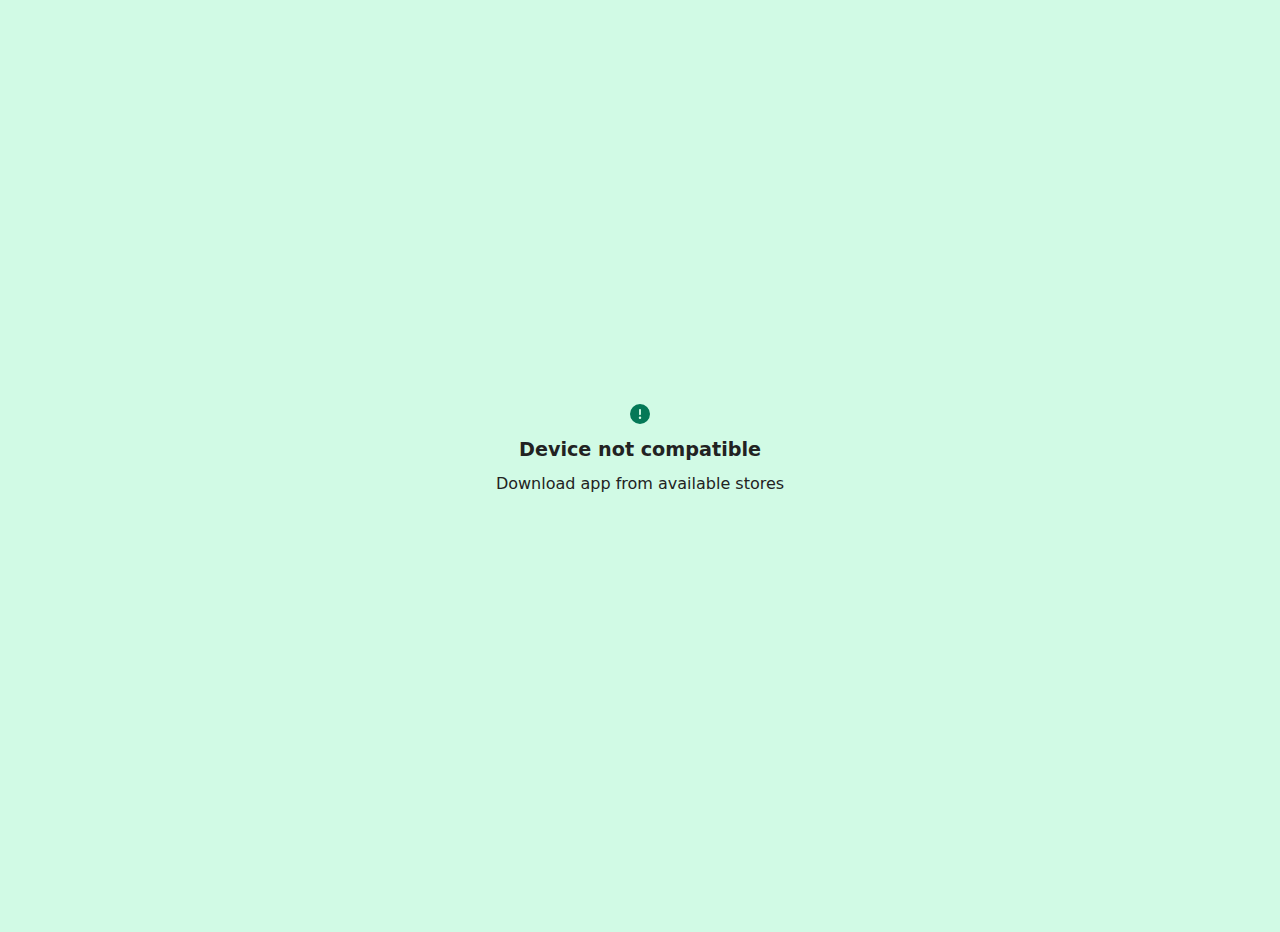
==== index.html @ 1fc28c61 "landing created" ====
<!DOCTYPE html>
<html lang="en">
<head>
    <meta charset="UTF-8">
    <meta name="viewport" content="width=device-width, initial-scale=1.0">
    <link rel="icon" type="image/x-icon" href="favicon.ico">
    <title>Redirecting</title>
    <link rel="stylesheet"  href="styles.css">
</head>
<body>
    <div class="wrapper">
        <div class="content" id="redirectingMsg">
            <h2>Redirecting...</h2>
            <span class="loader"></span>
        </div>
        <div id="errorMsg" class="hidden">
            <svg class="alert-icon" xmlns="http://www.w3.org/2000/svg" viewBox="0 0 512 512"><!--!Font Awesome Free 6.5.2 by @fontawesome - https://fontawesome.com License - https://fontawesome.com/license/free Copyright 2024 Fonticons, Inc.--><path d="M256 512A256 256 0 1 0 256 0a256 256 0 1 0 0 512zm0-384c13.3 0 24 10.7 24 24V264c0 13.3-10.7 24-24 24s-24-10.7-24-24V152c0-13.3 10.7-24 24-24zM224 352a32 32 0 1 1 64 0 32 32 0 1 1 -64 0z"/></svg>
            <h2>Device not compatible</h2>
            <p>Download app from available stores</p>
            <div class="badges">
                <a class="hidden" href="" id="androidBadge">
                    <svg width="120" height="36" viewBox="0 0 120 36" fill="none" xmlns="http://www.w3.org/2000/svg">
                        <rect x="0.5" y="0.5" width="119" height="35" rx="4.5" fill="black"/>
                        <rect x="0.5" y="0.5" width="119" height="35" rx="4.5" stroke="#A6A6A6"/>
                        <path d="M95.053 27H96.7117V15.7486H95.053V27ZM109.993 19.8018L108.091 24.6797H108.034L106.061 19.8018H104.274L107.234 26.6193L105.546 30.4119H107.276L111.837 19.8018H109.993ZM100.585 25.7221C100.043 25.7221 99.285 25.4468 99.285 24.7666C99.285 23.8981 100.229 23.5652 101.043 23.5652C101.772 23.5652 102.116 23.7242 102.559 23.9414C102.43 24.9838 101.544 25.7221 100.585 25.7221V25.7221ZM100.786 19.5556C99.5854 19.5556 98.3419 20.0914 97.8272 21.2783L99.2992 21.9006C99.6139 21.2783 100.2 21.0758 100.815 21.0758C101.673 21.0758 102.545 21.5965 102.559 22.5232V22.6389C102.258 22.4652 101.615 22.2047 100.829 22.2047C99.2414 22.2047 97.6263 23.0874 97.6263 24.7377C97.6263 26.2431 98.9276 27.213 100.385 27.213C101.5 27.213 102.116 26.7064 102.501 26.1127H102.559V26.9817H104.161V22.6677C104.161 20.6701 102.687 19.5556 100.786 19.5556V19.5556ZM90.5357 21.1714H88.1765V17.3148H90.5357C91.7757 17.3148 92.4797 18.3541 92.4797 19.2431C92.4797 20.115 91.7757 21.1714 90.5357 21.1714V21.1714ZM90.493 15.7486H86.5186V27H88.1765V22.7373H90.493C92.3312 22.7373 94.1383 21.3901 94.1383 19.2431C94.1383 17.0965 92.3312 15.7486 90.493 15.7486ZM68.8206 25.7242C67.6748 25.7242 66.7157 24.7524 66.7157 23.419C66.7157 22.0701 67.6748 21.0846 68.8206 21.0846C69.9519 21.0846 70.8397 22.0701 70.8397 23.419C70.8397 24.7524 69.9519 25.7242 68.8206 25.7242V25.7242ZM70.7252 20.4318H70.6678C70.2957 19.9824 69.5793 19.5764 68.6776 19.5764C66.7869 19.5764 65.0543 21.2586 65.0543 23.419C65.0543 25.5646 66.7869 27.232 68.6776 27.232C69.5793 27.232 70.2957 26.8259 70.6678 26.3623H70.7252V26.9128C70.7252 28.3778 69.9519 29.1603 68.7061 29.1603C67.6897 29.1603 67.0596 28.421 66.8015 27.7977L65.3554 28.4066C65.7703 29.4212 66.8727 30.6685 68.7061 30.6685C70.654 30.6685 72.3008 29.5084 72.3008 26.6808V19.8085H70.7252V20.4318ZM73.4467 27H75.1071V15.7486H73.4467V27ZM77.5561 23.2882C77.5133 21.8092 78.688 21.0554 79.5325 21.0554C80.1915 21.0554 80.7494 21.389 80.9363 21.8672L77.5561 23.2882ZM82.7113 22.012C82.3964 21.157 81.437 19.5764 79.4751 19.5764C77.5272 19.5764 75.9092 21.1279 75.9092 23.4042C75.9092 25.5502 77.5133 27.232 79.6609 27.232C81.3935 27.232 82.3964 26.1594 82.8119 25.5357L81.523 24.6656C81.0933 25.3037 80.5064 25.7242 79.6609 25.7242C78.8165 25.7242 78.2148 25.3326 77.8286 24.5641L82.8831 22.4473L82.7113 22.012ZM42.4377 20.7509V22.3748H46.2755C46.1609 23.2882 45.8602 23.9551 45.4019 24.4192C44.8432 24.9844 43.9696 25.6081 42.4377 25.6081C40.0748 25.6081 38.2276 23.6798 38.2276 21.2874C38.2276 18.895 40.0748 16.9664 42.4377 16.9664C43.7123 16.9664 44.6429 17.474 45.3303 18.1265L46.462 16.9808C45.5022 16.053 44.2279 15.3426 42.4377 15.3426C39.2008 15.3426 36.48 18.0105 36.48 21.2874C36.48 24.5641 39.2008 27.232 42.4377 27.232C44.1845 27.232 45.5022 26.652 46.5332 25.5646C47.5929 24.4916 47.9224 22.9837 47.9224 21.7656C47.9224 21.389 47.8935 21.041 47.8363 20.7509H42.4377ZM52.2856 25.7242C51.1397 25.7242 50.1516 24.7672 50.1516 23.4042C50.1516 22.0268 51.1397 21.0846 52.2856 21.0846C53.431 21.0846 54.4192 22.0268 54.4192 23.4042C54.4192 24.7672 53.431 25.7242 52.2856 25.7242V25.7242ZM52.2856 19.5764C50.1942 19.5764 48.4904 21.1858 48.4904 23.4042C48.4904 25.6081 50.1942 27.232 52.2856 27.232C54.3762 27.232 56.0804 25.6081 56.0804 23.4042C56.0804 21.1858 54.3762 19.5764 52.2856 19.5764ZM60.5637 25.7242C59.4186 25.7242 58.4301 24.7672 58.4301 23.4042C58.4301 22.0268 59.4186 21.0846 60.5637 21.0846C61.7095 21.0846 62.6973 22.0268 62.6973 23.4042C62.6973 24.7672 61.7095 25.7242 60.5637 25.7242ZM60.5637 19.5764C58.4731 19.5764 56.7693 21.1858 56.7693 23.4042C56.7693 25.6081 58.4731 27.232 60.5637 27.232C62.655 27.232 64.3589 25.6081 64.3589 23.4042C64.3589 21.1858 62.655 19.5764 60.5637 19.5764Z" fill="white"/>
                        <path d="M39.5352 11.9109C38.7383 11.9109 38.0528 11.627 37.5002 11.0675C36.9472 10.5077 36.6672 9.80669 36.6672 8.99157C36.6672 8.17645 36.9474 7.4767 37.5002 6.91559C38.0528 6.35602 38.7383 6.07219 39.5352 6.07219C39.9412 6.07219 40.3202 6.1432 40.6823 6.29104C41.0445 6.4389 41.3409 6.64417 41.5743 6.91278L41.6293 6.97624L41.0076 7.60553L40.9455 7.52819C40.7907 7.33564 40.5939 7.18605 40.3444 7.07731C40.0959 6.96885 39.8237 6.91876 39.5352 6.91876C38.9739 6.91876 38.5082 7.11176 38.1193 7.50411C38.1192 7.5042 38.119 7.50419 38.1189 7.50429C37.7388 7.90456 37.5477 8.39189 37.5477 8.99157C37.5477 9.59172 37.7391 10.0792 38.1196 10.4796C38.5085 10.8717 38.9742 11.0658 39.5352 11.0658C40.0491 11.0658 40.474 10.9206 40.8081 10.633H40.8083C41.1194 10.3654 41.306 10.0038 41.372 9.54282H39.4463V8.71314H42.2043L42.2161 8.78907C42.2387 8.93492 42.2547 9.07571 42.2547 9.21095C42.2547 9.98511 42.0216 10.617 41.5642 11.082C41.048 11.6361 40.369 11.9109 39.5352 11.9109L39.5352 11.9109ZM63.4835 11.9109C62.6854 11.9109 62.0079 11.6269 61.4623 11.0675C61.4623 11.0675 61.4622 11.0675 61.4621 11.0674C61.4621 11.0673 61.462 11.0673 61.462 11.0672C60.9157 10.5139 60.6446 9.81271 60.6446 8.99156C60.6446 8.17041 60.9157 7.46925 61.462 6.91594C61.462 6.91588 61.462 6.91585 61.4621 6.91576L61.4623 6.91558C62.0079 6.35614 62.6854 6.07218 63.4835 6.07218C64.2801 6.07218 64.9578 6.35621 65.5033 6.92401C66.0498 7.47724 66.321 8.17707 66.321 8.99155C66.321 9.8127 66.0499 10.5139 65.5036 11.0672L65.5035 11.0674C64.9576 11.6271 64.2736 11.9109 63.4835 11.9109L63.4835 11.9109ZM43.0439 11.79V6.19313H43.1328H46.3453V7.03969H43.9092V8.57673H46.1064V9.40641H43.9092V10.9449H46.3453V11.79H43.0439ZM48.3658 11.79V7.03969H46.8713V6.19313H50.7255V7.03969H50.6366H49.2311V11.79H48.3658ZM53.1887 11.79V6.19313H54.054V6.28313V11.79H53.1887ZM56.2321 11.79V7.03969H54.7377V6.19313H58.5918V7.03969H58.5029H57.0974V11.79H56.2321ZM67.0891 11.79V6.19313H68.0647L70.5479 10.2182L70.5266 9.45405V6.19313H71.3918V11.79H70.5356L67.933 7.56159L67.9543 8.32518V8.32641V11.79H67.0891ZM63.4835 11.0658C64.0448 11.0658 64.503 10.8719 64.8766 10.4803L64.8771 10.4795L64.8776 10.479C65.2565 10.0953 65.4419 9.60141 65.4419 8.99154C65.4419 8.38316 65.2564 7.88758 64.8776 7.50408L64.8771 7.50354L64.8766 7.503C64.5031 7.11138 64.0449 6.9187 63.4835 6.9187C62.9211 6.9187 62.463 7.11105 62.0825 7.50265L62.0821 7.50301C61.7103 7.89582 61.5252 8.38333 61.5252 8.99152C61.5252 9.6012 61.7102 10.0872 62.0821 10.48L62.0825 10.4804C62.4631 10.8721 62.9212 11.0657 63.4835 11.0657V11.0658Z" fill="white"/>
                        <path d="M18.4129 17.4809L8.94936 27.6509C8.94972 27.653 8.95043 27.6548 8.95079 27.6569C9.24101 28.7611 10.2372 29.5743 11.4195 29.5743C11.8921 29.5743 12.3359 29.4449 12.7164 29.2178L12.7466 29.1999L23.3991 22.9762L18.4129 17.4809" fill="#EA4335"/>
                        <path d="M27.9872 15.7491L27.9782 15.7428L23.3792 13.0435L18.198 17.7116L23.3973 22.9752L27.972 20.3026C28.774 19.8642 29.3184 19.0081 29.3184 18.0209C29.3184 17.0408 28.7813 16.189 27.9872 15.7491" fill="#FBBC04"/>
                        <path d="M8.94901 8.34871C8.89212 8.56111 8.86222 8.78359 8.86222 9.01462V26.9855C8.86222 27.2161 8.89177 27.4393 8.94937 27.6509L18.7386 17.7411L8.94901 8.34871Z" fill="#4285F4"/>
                        <path d="M18.4827 17.9999L23.381 13.0418L12.7407 6.7956C12.3539 6.56106 11.9025 6.4257 11.4195 6.4257C10.2372 6.4257 9.23968 7.24029 8.94937 8.34594C8.94901 8.34702 8.94901 8.34774 8.94901 8.34873L18.4827 17.9999Z" fill="#34A853"/>
                    </svg>                    
                </a>
                <a class="hidden" href="" id="iosBadge">
                    <svg width="120" height="40" viewBox="0 0 120 40" fill="none" xmlns="http://www.w3.org/2000/svg">
                        <rect x="0.5" y="0.5" width="119" height="39" rx="6.5" fill="#0C0D10"/>
                        <rect x="0.5" y="0.5" width="119" height="39" rx="6.5" stroke="#A6A6A6"/>
                        <path d="M81.5259 19.2009V21.4919H80.0898V22.9944H81.5259V28.0994C81.5259 29.8425 82.3145 30.5398 84.2983 30.5398C84.647 30.5398 84.979 30.4983 85.2695 30.4485V28.9626C85.0205 28.9875 84.8628 29.0041 84.5889 29.0041C83.7007 29.0041 83.3106 28.5891 83.3106 27.6428V22.9944H85.2695V21.4919H83.3106V19.2009H81.5259Z" fill="white"/>
                        <path d="M90.3234 30.6643C92.963 30.6643 94.5817 28.8962 94.5817 25.9661C94.5817 23.0525 92.9547 21.2761 90.3234 21.2761C87.6837 21.2761 86.0568 23.0525 86.0568 25.9661C86.0568 28.8962 87.6754 30.6643 90.3234 30.6643ZM90.3234 29.0789C88.7711 29.0789 87.8996 27.9416 87.8996 25.9661C87.8996 24.0071 88.7711 22.8616 90.3234 22.8616C91.8673 22.8616 92.7472 24.0071 92.7472 25.9661C92.7472 27.9333 91.8673 29.0789 90.3234 29.0789Z" fill="white"/>
                        <path d="M95.9666 30.49H97.7513V25.1526C97.7513 23.8826 98.7058 23.0276 100.059 23.0276C100.374 23.0276 100.906 23.0857 101.055 23.1355V21.3757C100.864 21.3259 100.524 21.301 100.258 21.301C99.0794 21.301 98.075 21.9485 97.8177 22.8367H97.6848V21.4504H95.9666V30.49Z" fill="white"/>
                        <path d="M105.486 22.7952C106.806 22.7952 107.669 23.7165 107.711 25.136H103.145C103.245 23.7248 104.166 22.7952 105.486 22.7952ZM107.703 28.0496C107.371 28.7551 106.632 29.1453 105.553 29.1453C104.125 29.1453 103.204 28.1409 103.145 26.5554V26.4558H109.529V25.8332C109.529 22.9944 108.01 21.2761 105.495 21.2761C102.946 21.2761 101.328 23.1106 101.328 25.9993C101.328 28.8879 102.913 30.6643 105.503 30.6643C107.57 30.6643 109.014 29.6682 109.421 28.0496H107.703Z" fill="white"/>
                        <path d="M69.8223 27.1518C69.96 29.3715 71.8097 30.7911 74.5628 30.7911C77.5052 30.7911 79.3464 29.3027 79.3464 26.9281C79.3464 25.0612 78.2968 24.0287 75.7501 23.4351L74.3822 23.0996C72.7647 22.721 72.1108 22.2134 72.1108 21.3272C72.1108 20.2088 73.126 19.4775 74.6489 19.4775C76.0943 19.4775 77.0923 20.1916 77.2729 21.3358H79.1485C79.0367 19.2452 77.1955 17.774 74.6747 17.774C71.9646 17.774 70.1578 19.2452 70.1578 21.4563C70.1578 23.2802 71.1817 24.3643 73.4272 24.8891L75.0274 25.2763C76.6707 25.6634 77.3934 26.2312 77.3934 27.1776C77.3934 28.2789 76.2577 29.079 74.7091 29.079C73.0486 29.079 71.8957 28.3305 71.7323 27.1518H69.8223Z" fill="white"/>
                        <path d="M51.335 21.301C50.1064 21.301 49.0439 21.9153 48.4961 22.9446H48.3633V21.4504H46.645V33.4949H48.4297V29.1204H48.5708C49.0439 30.0749 50.0649 30.6394 51.3516 30.6394C53.6343 30.6394 55.0869 28.8381 55.0869 25.9661C55.0869 23.094 53.6343 21.301 51.335 21.301ZM50.8286 29.0373C49.3345 29.0373 48.3965 27.8586 48.3965 25.9744C48.3965 24.0818 49.3345 22.9031 50.8369 22.9031C52.3477 22.9031 53.2524 24.0569 53.2524 25.9661C53.2524 27.8835 52.3477 29.0373 50.8286 29.0373Z" fill="white"/>
                        <path d="M61.3318 21.301C60.1032 21.301 59.0407 21.9153 58.4929 22.9446H58.3601V21.4504H56.6418V33.4949H58.4265V29.1204H58.5676C59.0407 30.0749 60.0617 30.6394 61.3484 30.6394C63.6311 30.6394 65.0837 28.8381 65.0837 25.9661C65.0837 23.094 63.6311 21.301 61.3318 21.301ZM60.8254 29.0373C59.3313 29.0373 58.3933 27.8586 58.3933 25.9744C58.3933 24.0818 59.3313 22.9031 60.8337 22.9031C62.3445 22.9031 63.2492 24.0569 63.2492 25.9661C63.2492 27.8835 62.3445 29.0373 60.8254 29.0373Z" fill="white"/>
                        <path d="M43.443 30.49H45.4907L41.0082 18.0751H38.9348L34.4523 30.49H36.4312L37.5754 27.1948H42.3074L43.443 30.49ZM39.8726 20.3292H40.0188L41.817 25.5774H38.0658L39.8726 20.3292Z" fill="white"/>
                        <path d="M35.6511 8.71094V14.7H37.8135C39.5981 14.7 40.6316 13.6001 40.6316 11.6868C40.6316 9.80249 39.5898 8.71094 37.8135 8.71094H35.6511ZM36.5808 9.55762H37.7097C38.9507 9.55762 39.6853 10.3462 39.6853 11.6992C39.6853 13.073 38.9631 13.8533 37.7097 13.8533H36.5808V9.55762Z" fill="white"/>
                        <path d="M43.7967 14.7871C45.1165 14.7871 45.9258 13.9031 45.9258 12.438C45.9258 10.9812 45.1124 10.093 43.7967 10.093C42.4769 10.093 41.6634 10.9812 41.6634 12.438C41.6634 13.9031 42.4727 14.7871 43.7967 14.7871ZM43.7967 13.9944C43.0206 13.9944 42.5848 13.4258 42.5848 12.438C42.5848 11.4585 43.0206 10.8857 43.7967 10.8857C44.5687 10.8857 45.0086 11.4585 45.0086 12.438C45.0086 13.4216 44.5687 13.9944 43.7967 13.9944Z" fill="white"/>
                        <path d="M52.818 10.1802H51.9256L51.1205 13.6292H51.0499L50.1202 10.1802H49.2652L48.3355 13.6292H48.2691L47.4598 10.1802H46.555L47.8001 14.7H48.7174L49.6471 11.3713H49.7176L50.6515 14.7H51.577L52.818 10.1802Z" fill="white"/>
                        <path d="M53.8456 14.7H54.7379V12.0562C54.7379 11.3506 55.1571 10.9106 55.817 10.9106C56.477 10.9106 56.7924 11.2717 56.7924 11.998V14.7H57.6847V11.7739C57.6847 10.699 57.1286 10.093 56.12 10.093C55.4394 10.093 54.9911 10.396 54.7711 10.8982H54.7047V10.1802H53.8456V14.7Z" fill="white"/>
                        <path d="M59.09 14.7H59.9824V8.41626H59.09V14.7Z" fill="white"/>
                        <path d="M63.3384 14.7871C64.6582 14.7871 65.4675 13.9031 65.4675 12.438C65.4675 10.9812 64.6541 10.093 63.3384 10.093C62.0186 10.093 61.2051 10.9812 61.2051 12.438C61.2051 13.9031 62.0144 14.7871 63.3384 14.7871ZM63.3384 13.9944C62.5623 13.9944 62.1265 13.4258 62.1265 12.438C62.1265 11.4585 62.5623 10.8857 63.3384 10.8857C64.1104 10.8857 64.5503 11.4585 64.5503 12.438C64.5503 13.4216 64.1104 13.9944 63.3384 13.9944Z" fill="white"/>
                        <path d="M68.1263 14.0234C67.6407 14.0234 67.2879 13.7869 67.2879 13.3801C67.2879 12.9817 67.5701 12.77 68.1927 12.7285L69.2967 12.658V13.0356C69.2967 13.5959 68.7986 14.0234 68.1263 14.0234ZM67.898 14.7747C68.4915 14.7747 68.9854 14.5173 69.2552 14.0649H69.3257V14.7H70.1849V11.6121C70.1849 10.6575 69.5457 10.093 68.4126 10.093C67.3875 10.093 66.657 10.5911 66.5657 11.3672H67.429C67.5286 11.0476 67.8731 10.865 68.3711 10.865C68.9812 10.865 69.2967 11.1348 69.2967 11.6121V12.0022L68.0723 12.0728C66.9974 12.1392 66.3914 12.6082 66.3914 13.4216C66.3914 14.2476 67.0264 14.7747 67.898 14.7747Z" fill="white"/>
                        <path d="M73.213 14.7747C73.8355 14.7747 74.3626 14.48 74.6324 13.9861H74.703V14.7H75.558V8.41626H74.6656V10.8982H74.5992C74.3543 10.4001 73.8314 10.1055 73.213 10.1055C72.0716 10.1055 71.337 11.0103 71.337 12.438C71.337 13.8699 72.0633 14.7747 73.213 14.7747ZM73.4662 10.9065C74.2132 10.9065 74.6822 11.5 74.6822 12.4421C74.6822 13.3884 74.2174 13.9736 73.4662 13.9736C72.7108 13.9736 72.2584 13.3967 72.2584 12.438C72.2584 11.4875 72.7149 10.9065 73.4662 10.9065Z" fill="white"/>
                        <path d="M81.3444 14.7871C82.6643 14.7871 83.4736 13.9031 83.4736 12.438C83.4736 10.9812 82.6601 10.093 81.3444 10.093C80.0246 10.093 79.2111 10.9812 79.2111 12.438C79.2111 13.9031 80.0205 14.7871 81.3444 14.7871ZM81.3444 13.9944C80.5683 13.9944 80.1325 13.4258 80.1325 12.438C80.1325 11.4585 80.5683 10.8857 81.3444 10.8857C82.1164 10.8857 82.5563 11.4585 82.5563 12.438C82.5563 13.4216 82.1164 13.9944 81.3444 13.9944Z" fill="white"/>
                        <path d="M84.6548 14.7H85.5471V12.0562C85.5471 11.3506 85.9663 10.9106 86.6262 10.9106C87.2861 10.9106 87.6016 11.2717 87.6016 11.998V14.7H88.4939V11.7739C88.4939 10.699 87.9377 10.093 86.9292 10.093C86.2485 10.093 85.8003 10.396 85.5803 10.8982H85.5139V10.1802H84.6548V14.7Z" fill="white"/>
                        <path d="M92.6036 9.05542V10.2009H91.8856V10.9521H92.6036V13.5046C92.6036 14.3762 92.9979 14.7249 93.9898 14.7249C94.1642 14.7249 94.3302 14.7041 94.4754 14.6792V13.9363C94.3509 13.9487 94.2721 13.957 94.1351 13.957C93.691 13.957 93.4959 13.7495 93.4959 13.2764V10.9521H94.4754V10.2009H93.4959V9.05542H92.6036Z" fill="white"/>
                        <path d="M95.6732 14.7H96.5656V12.0603C96.5656 11.3755 96.9723 10.9148 97.7028 10.9148C98.3336 10.9148 98.6698 11.28 98.6698 12.0022V14.7H99.5622V11.7822C99.5622 10.7073 98.9687 10.0972 98.0058 10.0972C97.3251 10.0972 96.8478 10.4001 96.6278 10.9065H96.5573V8.41626H95.6732V14.7Z" fill="white"/>
                        <path d="M102.781 10.8525C103.441 10.8525 103.873 11.3132 103.894 12.0229H101.611C101.661 11.3174 102.121 10.8525 102.781 10.8525ZM103.889 13.4797C103.723 13.8325 103.354 14.0276 102.814 14.0276C102.101 14.0276 101.64 13.5254 101.611 12.7327V12.6829H104.802V12.3716C104.802 10.9521 104.043 10.093 102.785 10.093C101.511 10.093 100.702 11.0103 100.702 12.4546C100.702 13.8989 101.495 14.7871 102.789 14.7871C103.823 14.7871 104.545 14.2891 104.748 13.4797H103.889Z" fill="white"/>
                        <path d="M24.769 20.3008C24.7907 18.6198 25.6934 17.0292 27.1256 16.1488C26.2221 14.8584 24.7088 14.0403 23.1344 13.9911C21.4552 13.8148 19.8272 14.9959 18.9715 14.9959C18.0992 14.9959 16.7817 14.0086 15.363 14.0378C13.5137 14.0975 11.7898 15.1489 10.8901 16.7656C8.95607 20.1141 10.3987 25.0351 12.2513 27.7417C13.1782 29.0671 14.2615 30.5475 15.6789 30.495C17.066 30.4375 17.584 29.6105 19.2583 29.6105C20.9171 29.6105 21.4031 30.495 22.8493 30.4616C24.3377 30.4375 25.2754 29.1304 26.1698 27.7925C26.8358 26.8481 27.3483 25.8044 27.6882 24.7C25.9391 23.9602 24.771 22.2 24.769 20.3008Z" fill="white"/>
                        <path d="M22.0373 12.2111C22.8489 11.2369 23.2487 9.98469 23.1518 8.72046C21.912 8.85068 20.7668 9.44324 19.9443 10.3801C19.14 11.2954 18.7214 12.5255 18.8006 13.7415C20.0408 13.7542 21.2601 13.1777 22.0373 12.2111Z" fill="white"/>
                    </svg>                    
                </a>
            </div>

        </div>
    </div>
    
    <script src="./script.js"></script>
</body>
</html>
---- styles.css ----
/*CSS RESET START*/
/* http://meyerweb.com/eric/tools/css/reset/ 
   v2.0 | 20110126
   License: none (public domain)
*/

html, body, div, span, applet, object, iframe,
h1, h2, h3, h4, h5, h6, p, blockquote, pre,
a, abbr, acronym, address, big, cite, code,
del, dfn, em, img, ins, kbd, q, s, samp,
small, strike, strong, sub, sup, tt, var,
b, u, i, center,
dl, dt, dd, ol, ul, li,
fieldset, form, label, legend,
table, caption, tbody, tfoot, thead, tr, th, td,
article, aside, canvas, details, embed, 
figure, figcaption, footer, header, hgroup, 
menu, nav, output, ruby, section, summary,
time, mark, audio, video {
	margin: 0;
	padding: 0;
	border: 0;
	font-size: 100%;
	font: inherit;
	vertical-align: baseline;
}
/* HTML5 display-role reset for older browsers */
article, aside, details, figcaption, figure, 
footer, header, hgroup, menu, nav, section {
	display: block;
}
body {
	line-height: 1;
}
ol, ul {
	list-style: none;
}
blockquote, q {
	quotes: none;
}
blockquote:before, blockquote:after,
q:before, q:after {
	content: '';
	content: none;
}
table {
	border-collapse: collapse;
	border-spacing: 0;
}

a, a:visited, a:active {
    color: unset;
    text-decoration: none;
}
/*CSS RESET END*/

.loader {
    width: 35px;
    height: 35px;
    border: 5px solid #047857;
    border-bottom-color: transparent;
    border-radius: 50%;
    display: inline-block;
    box-sizing: border-box;
    animation: rotation 1s linear infinite;
    }

    @keyframes rotation {
    0% {
        transform: rotate(0deg);
    }
    100% {
        transform: rotate(360deg);
    }
    } 
    html{
        overflow: hidden;
    }

    .wrapper {
        display: flex;
        flex-direction: column;
        align-items: center;
        justify-content: center;
        height: 100vh;
       
        padding: 1em;
        background-color: #d1fae5;
        overflow: hidden;
    }

    .content {
        text-align: center;
    }

    .content h2 {
        font-family:  system-ui, -apple-system, BlinkMacSystemFont, 'Segoe UI', Roboto, Oxygen, Ubuntu, Cantarell, 'Open Sans', 'Helvetica Neue', sans-serif;
        margin: 1em;        
        font-weight: 500;
        color: #222
    }

    .hidden {
        display: none !important;
    }

    #errorMsg{
        display: flex;
        flex-direction: column;
        justify-content: center;
        align-items: center;
        gap: 1rem;
        color:#222;
        font-family: system-ui, -apple-system, BlinkMacSystemFont, 'Segoe UI', Roboto, Oxygen, Ubuntu, Cantarell, 'Open Sans', 'Helvetica Neue', sans-serif;
    }

    #errorMsg h2{
        font-size: 1.2rem;
        font-weight: 600;
    }
    
    .badges{
        margin-top: 20px;
    }

    .alert-icon{
        width: 20px;
        fill: #047857;
    }
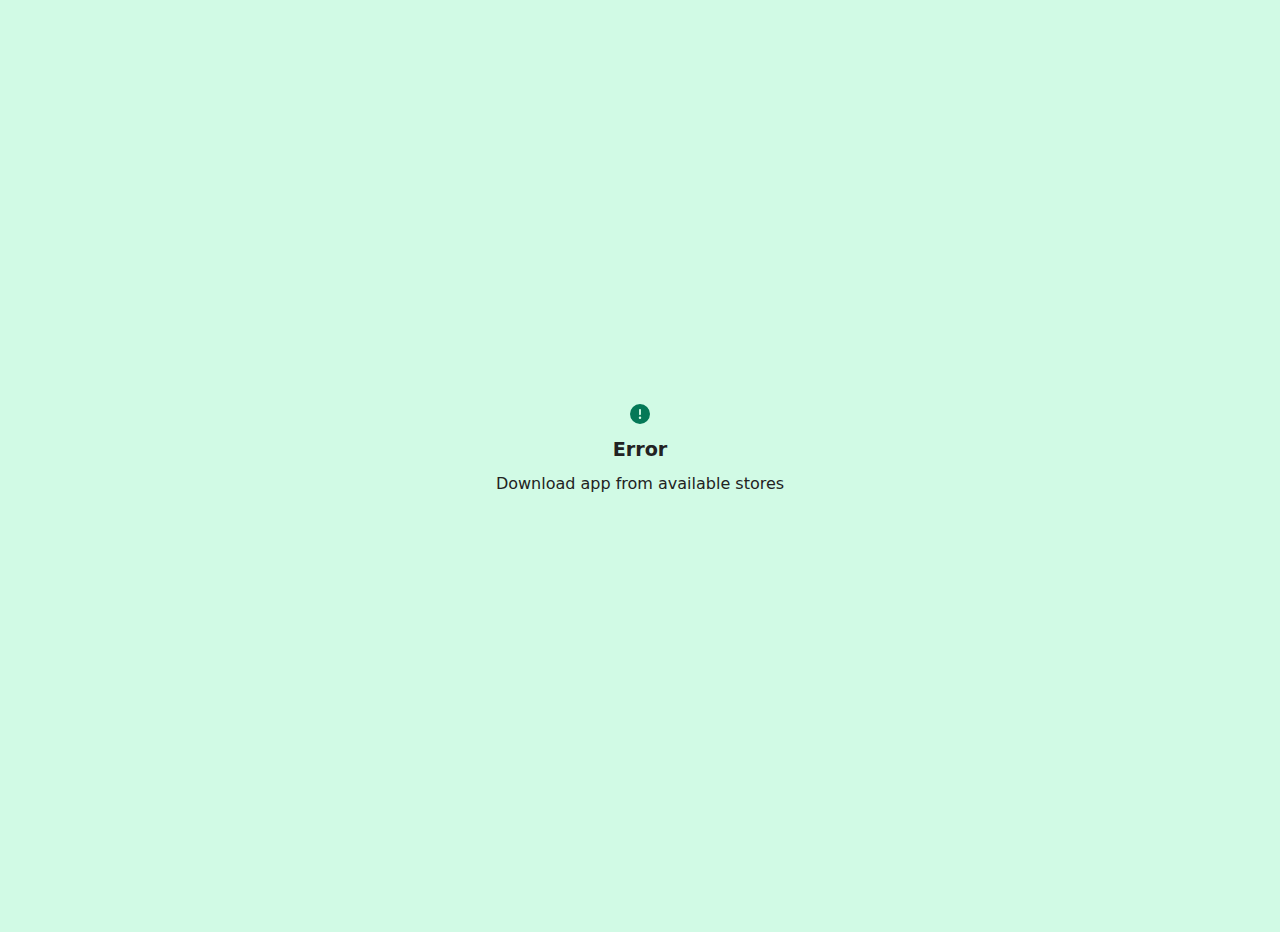
==== commit be3d6e2a: "code refactored and errors fixes" ====
--- a/index.html
+++ b/index.html
@@ -15,7 +15,7 @@
         </div>
         <div id="errorMsg" class="hidden">
             <svg class="alert-icon" xmlns="http://www.w3.org/2000/svg" viewBox="0 0 512 512"><!--!Font Awesome Free 6.5.2 by @fontawesome - https://fontawesome.com License - https://fontawesome.com/license/free Copyright 2024 Fonticons, Inc.--><path d="M256 512A256 256 0 1 0 256 0a256 256 0 1 0 0 512zm0-384c13.3 0 24 10.7 24 24V264c0 13.3-10.7 24-24 24s-24-10.7-24-24V152c0-13.3 10.7-24 24-24zM224 352a32 32 0 1 1 64 0 32 32 0 1 1 -64 0z"/></svg>
-            <h2>Device not compatible</h2>
+            <h2>Error</h2>
             <p>Download app from available stores</p>
             <div class="badges">
                 <a class="hidden" href="" id="androidBadge">
--- a/styles.css
+++ b/styles.css
@@ -110,6 +110,7 @@
         flex-direction: column;
         justify-content: center;
         align-items: center;
+        text-align: center;
         gap: 1rem;
         color:#222;
         font-family: system-ui, -apple-system, BlinkMacSystemFont, 'Segoe UI', Roboto, Oxygen, Ubuntu, Cantarell, 'Open Sans', 'Helvetica Neue', sans-serif;
@@ -123,6 +124,10 @@
     .badges{
         margin-top: 20px;
     }
+    .badges svg{
+        display: block;
+        margin-bottom: 0.5em;
+    }
 
     .alert-icon{
         width: 20px;
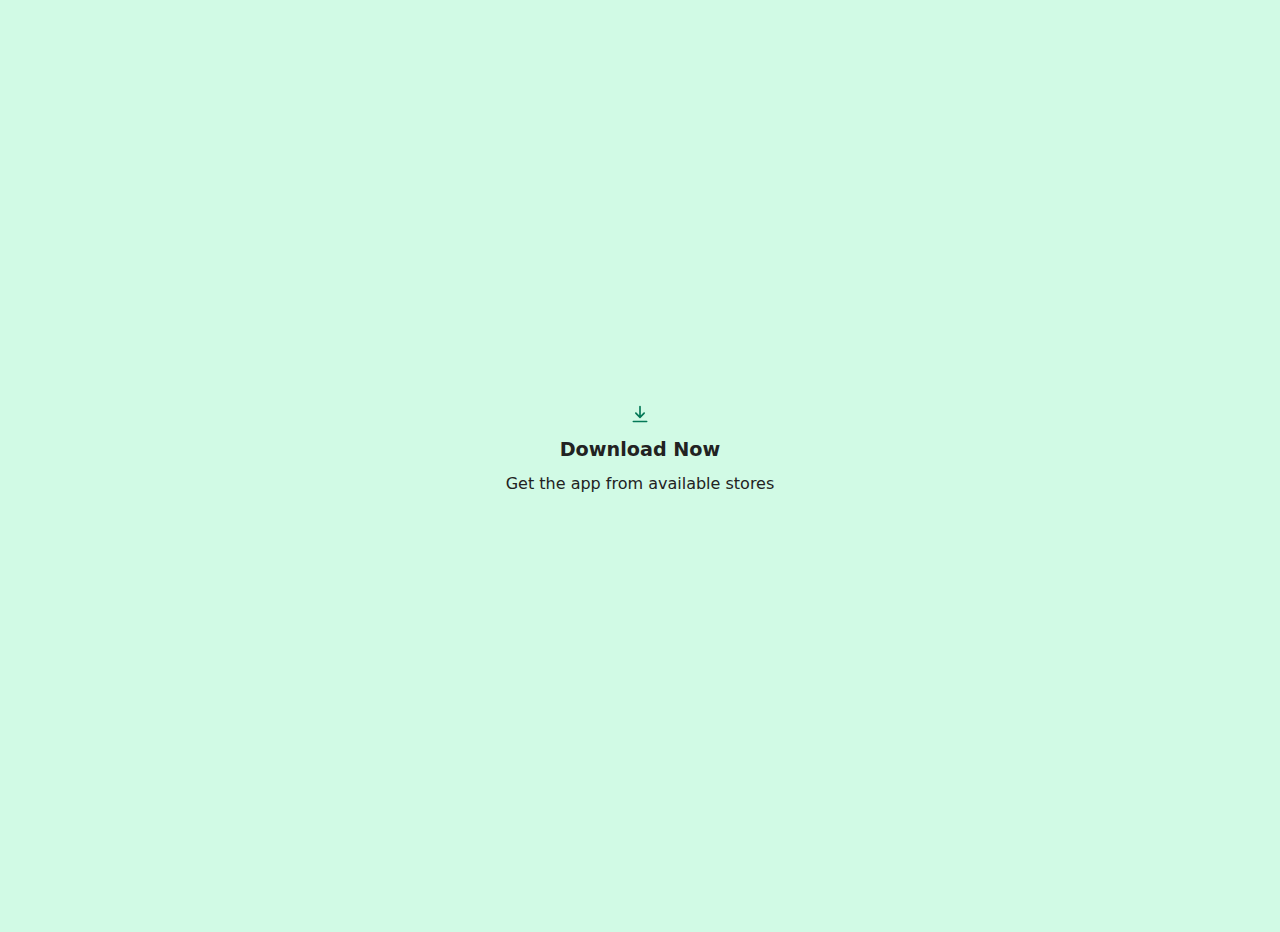
==== commit 6673e4f7: "Error message updated" ====
--- a/index.html
+++ b/index.html
@@ -13,10 +13,14 @@
             <h2>Redirecting...</h2>
             <span class="loader"></span>
         </div>
-        <div id="errorMsg" class="hidden">
-            <svg class="alert-icon" xmlns="http://www.w3.org/2000/svg" viewBox="0 0 512 512"><!--!Font Awesome Free 6.5.2 by @fontawesome - https://fontawesome.com License - https://fontawesome.com/license/free Copyright 2024 Fonticons, Inc.--><path d="M256 512A256 256 0 1 0 256 0a256 256 0 1 0 0 512zm0-384c13.3 0 24 10.7 24 24V264c0 13.3-10.7 24-24 24s-24-10.7-24-24V152c0-13.3 10.7-24 24-24zM224 352a32 32 0 1 1 64 0 32 32 0 1 1 -64 0z"/></svg>
-            <h2>Error</h2>
-            <p>Download app from available stores</p>
+        <div id="errorMsg" class="hidden">            
+           
+            <svg class="error-icon" width="20" height="20" viewBox="0 0 24 24"  xmlns="http://www.w3.org/2000/svg">
+            <path d="M7.70711 10.2929L11 13.5858L11 3C11 2.44771 11.4477 2 12 2C12.5523 2 13 2.44771 13 3L13 13.5858L16.2929 10.2929C16.6834 9.90237 17.3166 9.90237 17.7071 10.2929C18.0976 10.6834 18.0976 11.3166 17.7071 11.7071L12.7071 16.7071C12.3166 17.0976 11.6834 17.0976 11.2929 16.7071L6.29289 11.7071C5.90237 11.3166 5.90237 10.6834 6.29289 10.2929C6.68342 9.90237 7.31658 9.90237 7.70711 10.2929Z" fill="#000000"/>
+            <path d="M4 22C3.44772 22 3 21.5523 3 21C3 20.4477 3.44772 20 4 20H20C20.5523 20 21 20.4477 21 21C21 21.5523 20.5523 22 20 22H4Z" fill="#000000"/>
+            </svg>
+            <h2>Download Now</h2>
+            <p>Get the app from available stores</p>
             <div class="badges">
                 <a class="hidden" href="" id="androidBadge">
                     <svg width="120" height="36" viewBox="0 0 120 36" fill="none" xmlns="http://www.w3.org/2000/svg">
--- a/styles.css
+++ b/styles.css
@@ -129,7 +129,6 @@
         margin-bottom: 0.5em;
     }
 
-    .alert-icon{
-        width: 20px;
+    #errorMsg .error-icon path{
         fill: #047857;
     }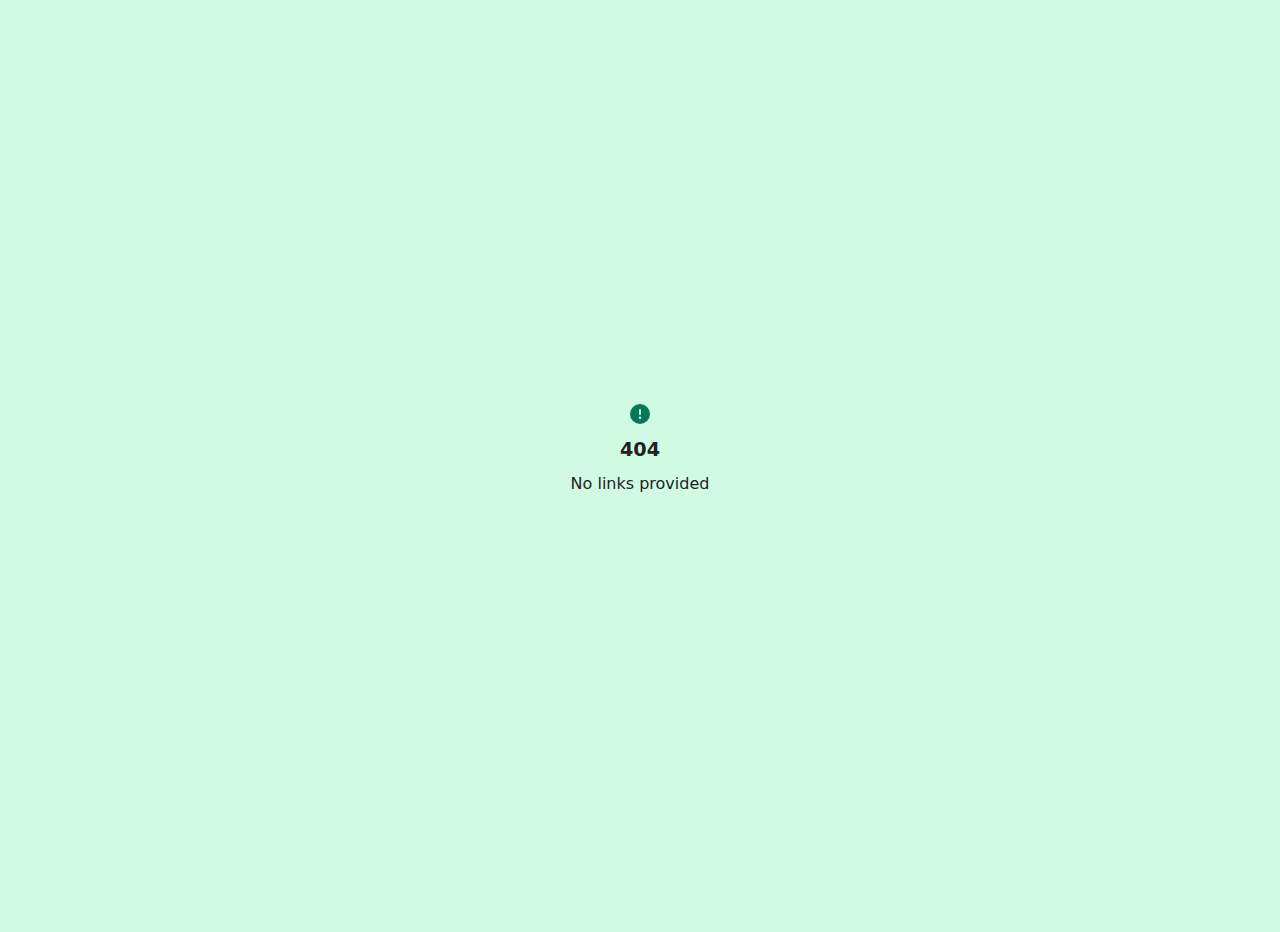
==== commit 2a98a0ac: "Error screen added" ====
--- a/index.html
+++ b/index.html
@@ -13,9 +13,9 @@
             <h2>Redirecting...</h2>
             <span class="loader"></span>
         </div>
-        <div id="errorMsg" class="hidden">            
+        <div id="downloadMsg" class="iconMsg hidden">            
            
-            <svg class="error-icon" width="20" height="20" viewBox="0 0 24 24"  xmlns="http://www.w3.org/2000/svg">
+            <svg class="download-icon" width="20" height="20" viewBox="0 0 24 24"  xmlns="http://www.w3.org/2000/svg">
             <path d="M7.70711 10.2929L11 13.5858L11 3C11 2.44771 11.4477 2 12 2C12.5523 2 13 2.44771 13 3L13 13.5858L16.2929 10.2929C16.6834 9.90237 17.3166 9.90237 17.7071 10.2929C18.0976 10.6834 18.0976 11.3166 17.7071 11.7071L12.7071 16.7071C12.3166 17.0976 11.6834 17.0976 11.2929 16.7071L6.29289 11.7071C5.90237 11.3166 5.90237 10.6834 6.29289 10.2929C6.68342 9.90237 7.31658 9.90237 7.70711 10.2929Z" fill="#000000"/>
             <path d="M4 22C3.44772 22 3 21.5523 3 21C3 20.4477 3.44772 20 4 20H20C20.5523 20 21 20.4477 21 21C21 21.5523 20.5523 22 20 22H4Z" fill="#000000"/>
             </svg>
@@ -66,6 +66,57 @@
             </div>
 
         </div>
+
+        <div id="errorMsg" class="iconMsg hidden">            
+           
+            <svg width="20" height="20" fill="#047857" xmlns="http://www.w3.org/2000/svg" viewBox="0 0 512 512"><!--!Font Awesome Free 6.5.2 by @fontawesome - https://fontawesome.com License - https://fontawesome.com/license/free Copyright 2024 Fonticons, Inc.--><path d="M256 512A256 256 0 1 0 256 0a256 256 0 1 0 0 512zm0-384c13.3 0 24 10.7 24 24V264c0 13.3-10.7 24-24 24s-24-10.7-24-24V152c0-13.3 10.7-24 24-24zM224 352a32 32 0 1 1 64 0 32 32 0 1 1 -64 0z"/></svg>
+            <h2>404</h2>
+            <p>No links provided</p>
+            <div class="badges">
+                <a class="hidden" href="" id="androidBadge">
+                    <svg width="120" height="36" viewBox="0 0 120 36" fill="none" xmlns="http://www.w3.org/2000/svg">
+                        <rect x="0.5" y="0.5" width="119" height="35" rx="4.5" fill="black"/>
+                        <rect x="0.5" y="0.5" width="119" height="35" rx="4.5" stroke="#A6A6A6"/>
+                        <path d="M95.053 27H96.7117V15.7486H95.053V27ZM109.993 19.8018L108.091 24.6797H108.034L106.061 19.8018H104.274L107.234 26.6193L105.546 30.4119H107.276L111.837 19.8018H109.993ZM100.585 25.7221C100.043 25.7221 99.285 25.4468 99.285 24.7666C99.285 23.8981 100.229 23.5652 101.043 23.5652C101.772 23.5652 102.116 23.7242 102.559 23.9414C102.43 24.9838 101.544 25.7221 100.585 25.7221V25.7221ZM100.786 19.5556C99.5854 19.5556 98.3419 20.0914 97.8272 21.2783L99.2992 21.9006C99.6139 21.2783 100.2 21.0758 100.815 21.0758C101.673 21.0758 102.545 21.5965 102.559 22.5232V22.6389C102.258 22.4652 101.615 22.2047 100.829 22.2047C99.2414 22.2047 97.6263 23.0874 97.6263 24.7377C97.6263 26.2431 98.9276 27.213 100.385 27.213C101.5 27.213 102.116 26.7064 102.501 26.1127H102.559V26.9817H104.161V22.6677C104.161 20.6701 102.687 19.5556 100.786 19.5556V19.5556ZM90.5357 21.1714H88.1765V17.3148H90.5357C91.7757 17.3148 92.4797 18.3541 92.4797 19.2431C92.4797 20.115 91.7757 21.1714 90.5357 21.1714V21.1714ZM90.493 15.7486H86.5186V27H88.1765V22.7373H90.493C92.3312 22.7373 94.1383 21.3901 94.1383 19.2431C94.1383 17.0965 92.3312 15.7486 90.493 15.7486ZM68.8206 25.7242C67.6748 25.7242 66.7157 24.7524 66.7157 23.419C66.7157 22.0701 67.6748 21.0846 68.8206 21.0846C69.9519 21.0846 70.8397 22.0701 70.8397 23.419C70.8397 24.7524 69.9519 25.7242 68.8206 25.7242V25.7242ZM70.7252 20.4318H70.6678C70.2957 19.9824 69.5793 19.5764 68.6776 19.5764C66.7869 19.5764 65.0543 21.2586 65.0543 23.419C65.0543 25.5646 66.7869 27.232 68.6776 27.232C69.5793 27.232 70.2957 26.8259 70.6678 26.3623H70.7252V26.9128C70.7252 28.3778 69.9519 29.1603 68.7061 29.1603C67.6897 29.1603 67.0596 28.421 66.8015 27.7977L65.3554 28.4066C65.7703 29.4212 66.8727 30.6685 68.7061 30.6685C70.654 30.6685 72.3008 29.5084 72.3008 26.6808V19.8085H70.7252V20.4318ZM73.4467 27H75.1071V15.7486H73.4467V27ZM77.5561 23.2882C77.5133 21.8092 78.688 21.0554 79.5325 21.0554C80.1915 21.0554 80.7494 21.389 80.9363 21.8672L77.5561 23.2882ZM82.7113 22.012C82.3964 21.157 81.437 19.5764 79.4751 19.5764C77.5272 19.5764 75.9092 21.1279 75.9092 23.4042C75.9092 25.5502 77.5133 27.232 79.6609 27.232C81.3935 27.232 82.3964 26.1594 82.8119 25.5357L81.523 24.6656C81.0933 25.3037 80.5064 25.7242 79.6609 25.7242C78.8165 25.7242 78.2148 25.3326 77.8286 24.5641L82.8831 22.4473L82.7113 22.012ZM42.4377 20.7509V22.3748H46.2755C46.1609 23.2882 45.8602 23.9551 45.4019 24.4192C44.8432 24.9844 43.9696 25.6081 42.4377 25.6081C40.0748 25.6081 38.2276 23.6798 38.2276 21.2874C38.2276 18.895 40.0748 16.9664 42.4377 16.9664C43.7123 16.9664 44.6429 17.474 45.3303 18.1265L46.462 16.9808C45.5022 16.053 44.2279 15.3426 42.4377 15.3426C39.2008 15.3426 36.48 18.0105 36.48 21.2874C36.48 24.5641 39.2008 27.232 42.4377 27.232C44.1845 27.232 45.5022 26.652 46.5332 25.5646C47.5929 24.4916 47.9224 22.9837 47.9224 21.7656C47.9224 21.389 47.8935 21.041 47.8363 20.7509H42.4377ZM52.2856 25.7242C51.1397 25.7242 50.1516 24.7672 50.1516 23.4042C50.1516 22.0268 51.1397 21.0846 52.2856 21.0846C53.431 21.0846 54.4192 22.0268 54.4192 23.4042C54.4192 24.7672 53.431 25.7242 52.2856 25.7242V25.7242ZM52.2856 19.5764C50.1942 19.5764 48.4904 21.1858 48.4904 23.4042C48.4904 25.6081 50.1942 27.232 52.2856 27.232C54.3762 27.232 56.0804 25.6081 56.0804 23.4042C56.0804 21.1858 54.3762 19.5764 52.2856 19.5764ZM60.5637 25.7242C59.4186 25.7242 58.4301 24.7672 58.4301 23.4042C58.4301 22.0268 59.4186 21.0846 60.5637 21.0846C61.7095 21.0846 62.6973 22.0268 62.6973 23.4042C62.6973 24.7672 61.7095 25.7242 60.5637 25.7242ZM60.5637 19.5764C58.4731 19.5764 56.7693 21.1858 56.7693 23.4042C56.7693 25.6081 58.4731 27.232 60.5637 27.232C62.655 27.232 64.3589 25.6081 64.3589 23.4042C64.3589 21.1858 62.655 19.5764 60.5637 19.5764Z" fill="white"/>
+                        <path d="M39.5352 11.9109C38.7383 11.9109 38.0528 11.627 37.5002 11.0675C36.9472 10.5077 36.6672 9.80669 36.6672 8.99157C36.6672 8.17645 36.9474 7.4767 37.5002 6.91559C38.0528 6.35602 38.7383 6.07219 39.5352 6.07219C39.9412 6.07219 40.3202 6.1432 40.6823 6.29104C41.0445 6.4389 41.3409 6.64417 41.5743 6.91278L41.6293 6.97624L41.0076 7.60553L40.9455 7.52819C40.7907 7.33564 40.5939 7.18605 40.3444 7.07731C40.0959 6.96885 39.8237 6.91876 39.5352 6.91876C38.9739 6.91876 38.5082 7.11176 38.1193 7.50411C38.1192 7.5042 38.119 7.50419 38.1189 7.50429C37.7388 7.90456 37.5477 8.39189 37.5477 8.99157C37.5477 9.59172 37.7391 10.0792 38.1196 10.4796C38.5085 10.8717 38.9742 11.0658 39.5352 11.0658C40.0491 11.0658 40.474 10.9206 40.8081 10.633H40.8083C41.1194 10.3654 41.306 10.0038 41.372 9.54282H39.4463V8.71314H42.2043L42.2161 8.78907C42.2387 8.93492 42.2547 9.07571 42.2547 9.21095C42.2547 9.98511 42.0216 10.617 41.5642 11.082C41.048 11.6361 40.369 11.9109 39.5352 11.9109L39.5352 11.9109ZM63.4835 11.9109C62.6854 11.9109 62.0079 11.6269 61.4623 11.0675C61.4623 11.0675 61.4622 11.0675 61.4621 11.0674C61.4621 11.0673 61.462 11.0673 61.462 11.0672C60.9157 10.5139 60.6446 9.81271 60.6446 8.99156C60.6446 8.17041 60.9157 7.46925 61.462 6.91594C61.462 6.91588 61.462 6.91585 61.4621 6.91576L61.4623 6.91558C62.0079 6.35614 62.6854 6.07218 63.4835 6.07218C64.2801 6.07218 64.9578 6.35621 65.5033 6.92401C66.0498 7.47724 66.321 8.17707 66.321 8.99155C66.321 9.8127 66.0499 10.5139 65.5036 11.0672L65.5035 11.0674C64.9576 11.6271 64.2736 11.9109 63.4835 11.9109L63.4835 11.9109ZM43.0439 11.79V6.19313H43.1328H46.3453V7.03969H43.9092V8.57673H46.1064V9.40641H43.9092V10.9449H46.3453V11.79H43.0439ZM48.3658 11.79V7.03969H46.8713V6.19313H50.7255V7.03969H50.6366H49.2311V11.79H48.3658ZM53.1887 11.79V6.19313H54.054V6.28313V11.79H53.1887ZM56.2321 11.79V7.03969H54.7377V6.19313H58.5918V7.03969H58.5029H57.0974V11.79H56.2321ZM67.0891 11.79V6.19313H68.0647L70.5479 10.2182L70.5266 9.45405V6.19313H71.3918V11.79H70.5356L67.933 7.56159L67.9543 8.32518V8.32641V11.79H67.0891ZM63.4835 11.0658C64.0448 11.0658 64.503 10.8719 64.8766 10.4803L64.8771 10.4795L64.8776 10.479C65.2565 10.0953 65.4419 9.60141 65.4419 8.99154C65.4419 8.38316 65.2564 7.88758 64.8776 7.50408L64.8771 7.50354L64.8766 7.503C64.5031 7.11138 64.0449 6.9187 63.4835 6.9187C62.9211 6.9187 62.463 7.11105 62.0825 7.50265L62.0821 7.50301C61.7103 7.89582 61.5252 8.38333 61.5252 8.99152C61.5252 9.6012 61.7102 10.0872 62.0821 10.48L62.0825 10.4804C62.4631 10.8721 62.9212 11.0657 63.4835 11.0657V11.0658Z" fill="white"/>
+                        <path d="M18.4129 17.4809L8.94936 27.6509C8.94972 27.653 8.95043 27.6548 8.95079 27.6569C9.24101 28.7611 10.2372 29.5743 11.4195 29.5743C11.8921 29.5743 12.3359 29.4449 12.7164 29.2178L12.7466 29.1999L23.3991 22.9762L18.4129 17.4809" fill="#EA4335"/>
+                        <path d="M27.9872 15.7491L27.9782 15.7428L23.3792 13.0435L18.198 17.7116L23.3973 22.9752L27.972 20.3026C28.774 19.8642 29.3184 19.0081 29.3184 18.0209C29.3184 17.0408 28.7813 16.189 27.9872 15.7491" fill="#FBBC04"/>
+                        <path d="M8.94901 8.34871C8.89212 8.56111 8.86222 8.78359 8.86222 9.01462V26.9855C8.86222 27.2161 8.89177 27.4393 8.94937 27.6509L18.7386 17.7411L8.94901 8.34871Z" fill="#4285F4"/>
+                        <path d="M18.4827 17.9999L23.381 13.0418L12.7407 6.7956C12.3539 6.56106 11.9025 6.4257 11.4195 6.4257C10.2372 6.4257 9.23968 7.24029 8.94937 8.34594C8.94901 8.34702 8.94901 8.34774 8.94901 8.34873L18.4827 17.9999Z" fill="#34A853"/>
+                    </svg>                    
+                </a>
+                <a class="hidden" href="" id="iosBadge">
+                    <svg width="120" height="40" viewBox="0 0 120 40" fill="none" xmlns="http://www.w3.org/2000/svg">
+                        <rect x="0.5" y="0.5" width="119" height="39" rx="6.5" fill="#0C0D10"/>
+                        <rect x="0.5" y="0.5" width="119" height="39" rx="6.5" stroke="#A6A6A6"/>
+                        <path d="M81.5259 19.2009V21.4919H80.0898V22.9944H81.5259V28.0994C81.5259 29.8425 82.3145 30.5398 84.2983 30.5398C84.647 30.5398 84.979 30.4983 85.2695 30.4485V28.9626C85.0205 28.9875 84.8628 29.0041 84.5889 29.0041C83.7007 29.0041 83.3106 28.5891 83.3106 27.6428V22.9944H85.2695V21.4919H83.3106V19.2009H81.5259Z" fill="white"/>
+                        <path d="M90.3234 30.6643C92.963 30.6643 94.5817 28.8962 94.5817 25.9661C94.5817 23.0525 92.9547 21.2761 90.3234 21.2761C87.6837 21.2761 86.0568 23.0525 86.0568 25.9661C86.0568 28.8962 87.6754 30.6643 90.3234 30.6643ZM90.3234 29.0789C88.7711 29.0789 87.8996 27.9416 87.8996 25.9661C87.8996 24.0071 88.7711 22.8616 90.3234 22.8616C91.8673 22.8616 92.7472 24.0071 92.7472 25.9661C92.7472 27.9333 91.8673 29.0789 90.3234 29.0789Z" fill="white"/>
+                        <path d="M95.9666 30.49H97.7513V25.1526C97.7513 23.8826 98.7058 23.0276 100.059 23.0276C100.374 23.0276 100.906 23.0857 101.055 23.1355V21.3757C100.864 21.3259 100.524 21.301 100.258 21.301C99.0794 21.301 98.075 21.9485 97.8177 22.8367H97.6848V21.4504H95.9666V30.49Z" fill="white"/>
+                        <path d="M105.486 22.7952C106.806 22.7952 107.669 23.7165 107.711 25.136H103.145C103.245 23.7248 104.166 22.7952 105.486 22.7952ZM107.703 28.0496C107.371 28.7551 106.632 29.1453 105.553 29.1453C104.125 29.1453 103.204 28.1409 103.145 26.5554V26.4558H109.529V25.8332C109.529 22.9944 108.01 21.2761 105.495 21.2761C102.946 21.2761 101.328 23.1106 101.328 25.9993C101.328 28.8879 102.913 30.6643 105.503 30.6643C107.57 30.6643 109.014 29.6682 109.421 28.0496H107.703Z" fill="white"/>
+                        <path d="M69.8223 27.1518C69.96 29.3715 71.8097 30.7911 74.5628 30.7911C77.5052 30.7911 79.3464 29.3027 79.3464 26.9281C79.3464 25.0612 78.2968 24.0287 75.7501 23.4351L74.3822 23.0996C72.7647 22.721 72.1108 22.2134 72.1108 21.3272C72.1108 20.2088 73.126 19.4775 74.6489 19.4775C76.0943 19.4775 77.0923 20.1916 77.2729 21.3358H79.1485C79.0367 19.2452 77.1955 17.774 74.6747 17.774C71.9646 17.774 70.1578 19.2452 70.1578 21.4563C70.1578 23.2802 71.1817 24.3643 73.4272 24.8891L75.0274 25.2763C76.6707 25.6634 77.3934 26.2312 77.3934 27.1776C77.3934 28.2789 76.2577 29.079 74.7091 29.079C73.0486 29.079 71.8957 28.3305 71.7323 27.1518H69.8223Z" fill="white"/>
+                        <path d="M51.335 21.301C50.1064 21.301 49.0439 21.9153 48.4961 22.9446H48.3633V21.4504H46.645V33.4949H48.4297V29.1204H48.5708C49.0439 30.0749 50.0649 30.6394 51.3516 30.6394C53.6343 30.6394 55.0869 28.8381 55.0869 25.9661C55.0869 23.094 53.6343 21.301 51.335 21.301ZM50.8286 29.0373C49.3345 29.0373 48.3965 27.8586 48.3965 25.9744C48.3965 24.0818 49.3345 22.9031 50.8369 22.9031C52.3477 22.9031 53.2524 24.0569 53.2524 25.9661C53.2524 27.8835 52.3477 29.0373 50.8286 29.0373Z" fill="white"/>
+                        <path d="M61.3318 21.301C60.1032 21.301 59.0407 21.9153 58.4929 22.9446H58.3601V21.4504H56.6418V33.4949H58.4265V29.1204H58.5676C59.0407 30.0749 60.0617 30.6394 61.3484 30.6394C63.6311 30.6394 65.0837 28.8381 65.0837 25.9661C65.0837 23.094 63.6311 21.301 61.3318 21.301ZM60.8254 29.0373C59.3313 29.0373 58.3933 27.8586 58.3933 25.9744C58.3933 24.0818 59.3313 22.9031 60.8337 22.9031C62.3445 22.9031 63.2492 24.0569 63.2492 25.9661C63.2492 27.8835 62.3445 29.0373 60.8254 29.0373Z" fill="white"/>
+                        <path d="M43.443 30.49H45.4907L41.0082 18.0751H38.9348L34.4523 30.49H36.4312L37.5754 27.1948H42.3074L43.443 30.49ZM39.8726 20.3292H40.0188L41.817 25.5774H38.0658L39.8726 20.3292Z" fill="white"/>
+                        <path d="M35.6511 8.71094V14.7H37.8135C39.5981 14.7 40.6316 13.6001 40.6316 11.6868C40.6316 9.80249 39.5898 8.71094 37.8135 8.71094H35.6511ZM36.5808 9.55762H37.7097C38.9507 9.55762 39.6853 10.3462 39.6853 11.6992C39.6853 13.073 38.9631 13.8533 37.7097 13.8533H36.5808V9.55762Z" fill="white"/>
+                        <path d="M43.7967 14.7871C45.1165 14.7871 45.9258 13.9031 45.9258 12.438C45.9258 10.9812 45.1124 10.093 43.7967 10.093C42.4769 10.093 41.6634 10.9812 41.6634 12.438C41.6634 13.9031 42.4727 14.7871 43.7967 14.7871ZM43.7967 13.9944C43.0206 13.9944 42.5848 13.4258 42.5848 12.438C42.5848 11.4585 43.0206 10.8857 43.7967 10.8857C44.5687 10.8857 45.0086 11.4585 45.0086 12.438C45.0086 13.4216 44.5687 13.9944 43.7967 13.9944Z" fill="white"/>
+                        <path d="M52.818 10.1802H51.9256L51.1205 13.6292H51.0499L50.1202 10.1802H49.2652L48.3355 13.6292H48.2691L47.4598 10.1802H46.555L47.8001 14.7H48.7174L49.6471 11.3713H49.7176L50.6515 14.7H51.577L52.818 10.1802Z" fill="white"/>
+                        <path d="M53.8456 14.7H54.7379V12.0562C54.7379 11.3506 55.1571 10.9106 55.817 10.9106C56.477 10.9106 56.7924 11.2717 56.7924 11.998V14.7H57.6847V11.7739C57.6847 10.699 57.1286 10.093 56.12 10.093C55.4394 10.093 54.9911 10.396 54.7711 10.8982H54.7047V10.1802H53.8456V14.7Z" fill="white"/>
+                        <path d="M59.09 14.7H59.9824V8.41626H59.09V14.7Z" fill="white"/>
+                        <path d="M63.3384 14.7871C64.6582 14.7871 65.4675 13.9031 65.4675 12.438C65.4675 10.9812 64.6541 10.093 63.3384 10.093C62.0186 10.093 61.2051 10.9812 61.2051 12.438C61.2051 13.9031 62.0144 14.7871 63.3384 14.7871ZM63.3384 13.9944C62.5623 13.9944 62.1265 13.4258 62.1265 12.438C62.1265 11.4585 62.5623 10.8857 63.3384 10.8857C64.1104 10.8857 64.5503 11.4585 64.5503 12.438C64.5503 13.4216 64.1104 13.9944 63.3384 13.9944Z" fill="white"/>
+                        <path d="M68.1263 14.0234C67.6407 14.0234 67.2879 13.7869 67.2879 13.3801C67.2879 12.9817 67.5701 12.77 68.1927 12.7285L69.2967 12.658V13.0356C69.2967 13.5959 68.7986 14.0234 68.1263 14.0234ZM67.898 14.7747C68.4915 14.7747 68.9854 14.5173 69.2552 14.0649H69.3257V14.7H70.1849V11.6121C70.1849 10.6575 69.5457 10.093 68.4126 10.093C67.3875 10.093 66.657 10.5911 66.5657 11.3672H67.429C67.5286 11.0476 67.8731 10.865 68.3711 10.865C68.9812 10.865 69.2967 11.1348 69.2967 11.6121V12.0022L68.0723 12.0728C66.9974 12.1392 66.3914 12.6082 66.3914 13.4216C66.3914 14.2476 67.0264 14.7747 67.898 14.7747Z" fill="white"/>
+                        <path d="M73.213 14.7747C73.8355 14.7747 74.3626 14.48 74.6324 13.9861H74.703V14.7H75.558V8.41626H74.6656V10.8982H74.5992C74.3543 10.4001 73.8314 10.1055 73.213 10.1055C72.0716 10.1055 71.337 11.0103 71.337 12.438C71.337 13.8699 72.0633 14.7747 73.213 14.7747ZM73.4662 10.9065C74.2132 10.9065 74.6822 11.5 74.6822 12.4421C74.6822 13.3884 74.2174 13.9736 73.4662 13.9736C72.7108 13.9736 72.2584 13.3967 72.2584 12.438C72.2584 11.4875 72.7149 10.9065 73.4662 10.9065Z" fill="white"/>
+                        <path d="M81.3444 14.7871C82.6643 14.7871 83.4736 13.9031 83.4736 12.438C83.4736 10.9812 82.6601 10.093 81.3444 10.093C80.0246 10.093 79.2111 10.9812 79.2111 12.438C79.2111 13.9031 80.0205 14.7871 81.3444 14.7871ZM81.3444 13.9944C80.5683 13.9944 80.1325 13.4258 80.1325 12.438C80.1325 11.4585 80.5683 10.8857 81.3444 10.8857C82.1164 10.8857 82.5563 11.4585 82.5563 12.438C82.5563 13.4216 82.1164 13.9944 81.3444 13.9944Z" fill="white"/>
+                        <path d="M84.6548 14.7H85.5471V12.0562C85.5471 11.3506 85.9663 10.9106 86.6262 10.9106C87.2861 10.9106 87.6016 11.2717 87.6016 11.998V14.7H88.4939V11.7739C88.4939 10.699 87.9377 10.093 86.9292 10.093C86.2485 10.093 85.8003 10.396 85.5803 10.8982H85.5139V10.1802H84.6548V14.7Z" fill="white"/>
+                        <path d="M92.6036 9.05542V10.2009H91.8856V10.9521H92.6036V13.5046C92.6036 14.3762 92.9979 14.7249 93.9898 14.7249C94.1642 14.7249 94.3302 14.7041 94.4754 14.6792V13.9363C94.3509 13.9487 94.2721 13.957 94.1351 13.957C93.691 13.957 93.4959 13.7495 93.4959 13.2764V10.9521H94.4754V10.2009H93.4959V9.05542H92.6036Z" fill="white"/>
+                        <path d="M95.6732 14.7H96.5656V12.0603C96.5656 11.3755 96.9723 10.9148 97.7028 10.9148C98.3336 10.9148 98.6698 11.28 98.6698 12.0022V14.7H99.5622V11.7822C99.5622 10.7073 98.9687 10.0972 98.0058 10.0972C97.3251 10.0972 96.8478 10.4001 96.6278 10.9065H96.5573V8.41626H95.6732V14.7Z" fill="white"/>
+                        <path d="M102.781 10.8525C103.441 10.8525 103.873 11.3132 103.894 12.0229H101.611C101.661 11.3174 102.121 10.8525 102.781 10.8525ZM103.889 13.4797C103.723 13.8325 103.354 14.0276 102.814 14.0276C102.101 14.0276 101.64 13.5254 101.611 12.7327V12.6829H104.802V12.3716C104.802 10.9521 104.043 10.093 102.785 10.093C101.511 10.093 100.702 11.0103 100.702 12.4546C100.702 13.8989 101.495 14.7871 102.789 14.7871C103.823 14.7871 104.545 14.2891 104.748 13.4797H103.889Z" fill="white"/>
+                        <path d="M24.769 20.3008C24.7907 18.6198 25.6934 17.0292 27.1256 16.1488C26.2221 14.8584 24.7088 14.0403 23.1344 13.9911C21.4552 13.8148 19.8272 14.9959 18.9715 14.9959C18.0992 14.9959 16.7817 14.0086 15.363 14.0378C13.5137 14.0975 11.7898 15.1489 10.8901 16.7656C8.95607 20.1141 10.3987 25.0351 12.2513 27.7417C13.1782 29.0671 14.2615 30.5475 15.6789 30.495C17.066 30.4375 17.584 29.6105 19.2583 29.6105C20.9171 29.6105 21.4031 30.495 22.8493 30.4616C24.3377 30.4375 25.2754 29.1304 26.1698 27.7925C26.8358 26.8481 27.3483 25.8044 27.6882 24.7C25.9391 23.9602 24.771 22.2 24.769 20.3008Z" fill="white"/>
+                        <path d="M22.0373 12.2111C22.8489 11.2369 23.2487 9.98469 23.1518 8.72046C21.912 8.85068 20.7668 9.44324 19.9443 10.3801C19.14 11.2954 18.7214 12.5255 18.8006 13.7415C20.0408 13.7542 21.2601 13.1777 22.0373 12.2111Z" fill="white"/>
+                    </svg>                    
+                </a>
+            </div>
+
+        </div>
     </div>
     
     <script src="./script.js"></script>
--- a/styles.css
+++ b/styles.css
@@ -105,7 +105,7 @@
         display: none !important;
     }
 
-    #errorMsg{
+    .iconMsg{
         display: flex;
         flex-direction: column;
         justify-content: center;
@@ -116,7 +116,7 @@
         font-family: system-ui, -apple-system, BlinkMacSystemFont, 'Segoe UI', Roboto, Oxygen, Ubuntu, Cantarell, 'Open Sans', 'Helvetica Neue', sans-serif;
     }
 
-    #errorMsg h2{
+    .iconMsg h2{
         font-size: 1.2rem;
         font-weight: 600;
     }
@@ -129,6 +129,6 @@
         margin-bottom: 0.5em;
     }
 
-    #errorMsg .error-icon path{
+    #iconMsg .download-icon path{
         fill: #047857;
     }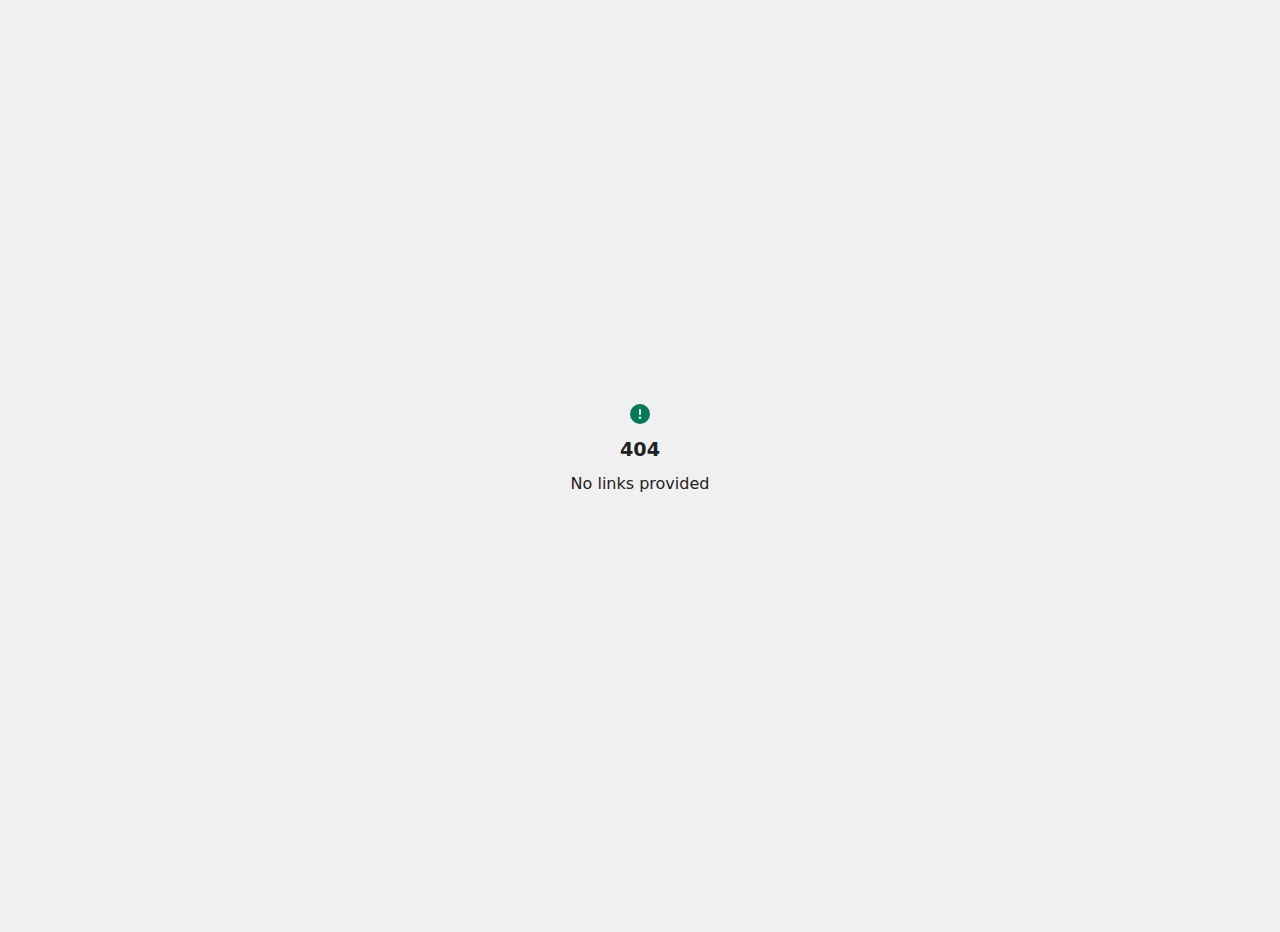
==== commit f5f58735: "Added redirect functionality" ====
--- a/index.html
+++ b/index.html
@@ -66,6 +66,12 @@
             </div>
 
         </div>
+        <div id="externalMsg" class="iconMsg hidden">            
+           
+            <h2>Couldn't redirect</h2>
+            <a class="ml-button" target="_blank" id="externalLinkBtn">Open website</a>
+            
+        </div>
 
         <div id="errorMsg" class="iconMsg hidden">            
            
--- a/styles.css
+++ b/styles.css
@@ -86,7 +86,7 @@
         height: 100vh;
        
         padding: 1em;
-        background-color: #d1fae5;
+        background-color: #f0f0f0;
         overflow: hidden;
     }
 
@@ -131,4 +131,12 @@
 
     #iconMsg .download-icon path{
         fill: #047857;
+    }
+
+    .ml-button {
+        border-radius: 10px;
+        padding: 1em 2em;
+        background-color: black;
+        color: white !important;
+        width: 100%;
     }